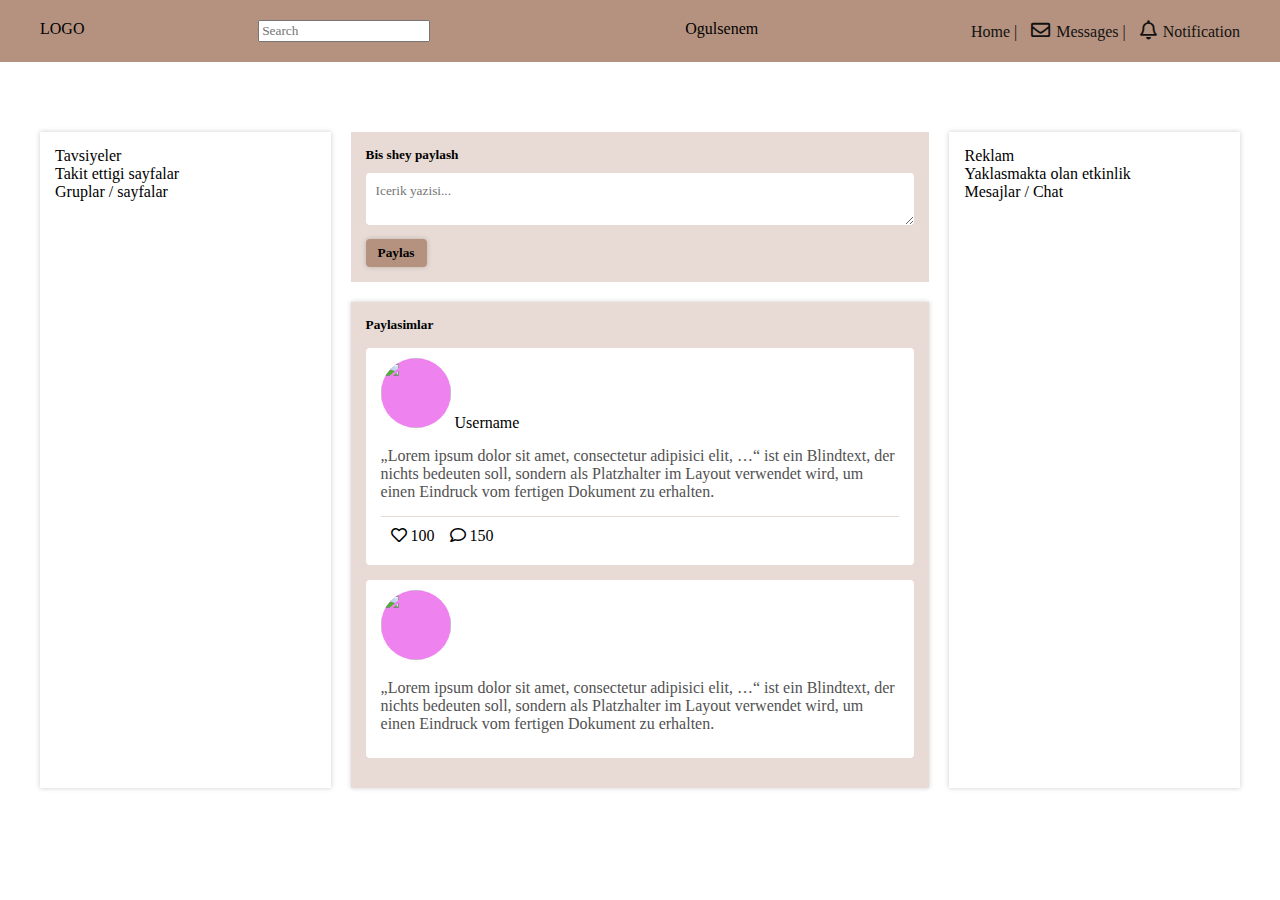
==== index.html @ 492d3bf8 "Home pg css" ====
<!DOCTYPE html>
<html lang="en">
<head>
    <meta charset="UTF-8">
    <meta http-equiv="X-UA-Compatible" content="IE=edge">
    <meta name="viewport" content="width=device-width, initial-scale=1.0">
    <title>Ana sayfa</title>
    <link rel="stylesheet" href="https://pro.fontawesome.com/releases/v5.10.0/css/all.css" crossorigin="anonymous">
    <link rel="stylesheet" href="style.css">

</head>
<body>
    <header>
        <div class="wrapper flex">
            <div class="logo">LOGO</div>
            <div class="search flex" >
                <input type="text" placeholder="Search">
                <div class="isim"> <img src=""> Ogulsenem</div>
            </div>
            <nav>
                <a href=""><i class="far fa-home"></i>  Home   |</a>
                <a href=""><i class="far fa-envelope"></i>Messages   |</a>
                <a href=""><i class="far fa-bell"></i>Notification   </a>
            </nav>            
        </div>

    </header>

    <main>
        <div class="wrapper flex">
            <aside>
                <div>Tavsiyeler</div>
                <div>Takit ettigi sayfalar</div>
                <div>Gruplar / sayfalar</div>
            </aside>
            <div class="container">
                <div class="tweet">
                    <h5>Bis shey paylash</h5>
                    <textarea placeholder="Icerik yazisi..."></textarea>
                    <button>Paylas</button>
                </div>

                <div class="paylasimlar">
                    <h5>Paylasimlar</h5>
                    <div class="box">
                        <div class="user_image">
                            <img src="" >
                            <span>Username</span>
                        </div>
                        <div class="content">
                            „Lorem ipsum dolor sit amet, consectetur adipisici elit, 
                            …“ ist ein Blindtext, der nichts bedeuten soll, 
                            sondern als Platzhalter im Layout verwendet wird, um einen 
                            Eindruck vom fertigen Dokument zu erhalten. 
                        </div>
                        <div class="content_unten">
                            <div class="like">
                                <i class="far fa-heart"></i>
                                <span>100</span>
                            </div>
                            <div class="comment">
                                <i class="far fa-comment"></i>
                                <span>150</span>
                            </div>
                        </div>

                    </div>

                    <div class="box">
                        <div class="user_image">
                            <img src="" alt="">
                        </div>
                        <div class="content">
                            „Lorem ipsum dolor sit amet, consectetur adipisici elit, 
                            …“ ist ein Blindtext, der nichts bedeuten soll, 
                            sondern als Platzhalter im Layout verwendet wird, um einen 
                            Eindruck vom fertigen Dokument zu erhalten. 
                        </div>

                    </div>
                </div>
            </div>
            <aside>
                <div>Reklam</div>
                <div>Yaklasmakta olan etkinlik </div>
                <div>Mesajlar / Chat</div>
            </aside>
        </div>
    </main>
</body>
</html>
---- style.css ----
*
{
    box-sizing: border-box;
    font-family: 'Times New Roman', Times, serif;
}

:root
{
    --primary: #B5927F;
    --secondary: #E8DBD5;
   
    
    --radius: 10px;
}
body
{
    margin:0;
}

.flex
{
    display:flex;
    justify-content: space-between;

}
.wrapper
{
    max-width: 1200px;
    margin: 0 auto;
}

a
{
    color:rgb(17, 17, 17);
    text-decoration: none;
}

h1, h2, h3, h4, h5
{
    margin:0;
}
/**********************HEADER*********************/
header
{
    background-color: var(--primary);
    padding: 20px 0;

}
header .search
{
    width: 500px;
}

header nav a
{
    margin-left: 10px;
}
header nav a i
{
    margin-right: 6px;
    font-size: 1.2em;
}
header nav a:hover
{
    border-bottom: 3px solid black;
}
/**********************MAIN*********************/
main
{
    padding: 70px 0;
}
aside
{
    width:25%;
    padding: 15px;
    box-shadow: 0px 0px 5px 0px rgb(0 0 0 / 20%);
    -webkit-box-shadow: 0px 0px 5px 0px rgb(0 0 0 / 20%);
}
.container
{
   width: 50%;
   margin: 0 20px;
}
.tweet
{
    background-color: var(--secondary);
    padding: 15px;
}
.tweet> textarea
{
    width:100%;
    margin: 10px 0;
    padding: 10px;
    border:none;
    outline:none;
    border-radius: 4px;
}
.tweet button
{
    padding: 6px 12px;
    border:none;
    outline:none;
    border-radius: 4px;
    background-color: var(--primary);
    font-weight: bold;
    cursor:pointer;
    box-shadow: 0px 0px 5px 0px rgb(0 0 0 / 20%);
    -webkit-box-shadow: 0px 0px 5px 0px rgb(0 0 0 / 20%);
}
.paylasimlar 
{
    margin-top: 20px;
    padding: 15px;
    background-color: var(--secondary);
    box-shadow: 0px 0px 5px 0px rgb(0 0 0 / 20%);
    -webkit-box-shadow: 0px 0px 5px 0px rgb(0 0 0 / 20%);
}
.box
{
    background-color:white;
    margin: 15px 0;
    padding: 10px 15px;
    border-radius: 4px;
}
.box .user_image img
{
    width: 70px;
    height: 70px;
    border-radius: 50%;
    background-color: violet;
}
.content
{
    margin: 15px 0;
    color:rgb(82, 81, 81);
}
.content_unten
{
   display:flex;
   padding: 10px;
   border-top: 1px solid var(--secondary); 
}
.content_unten div
{
    margin-right: 15px;
}
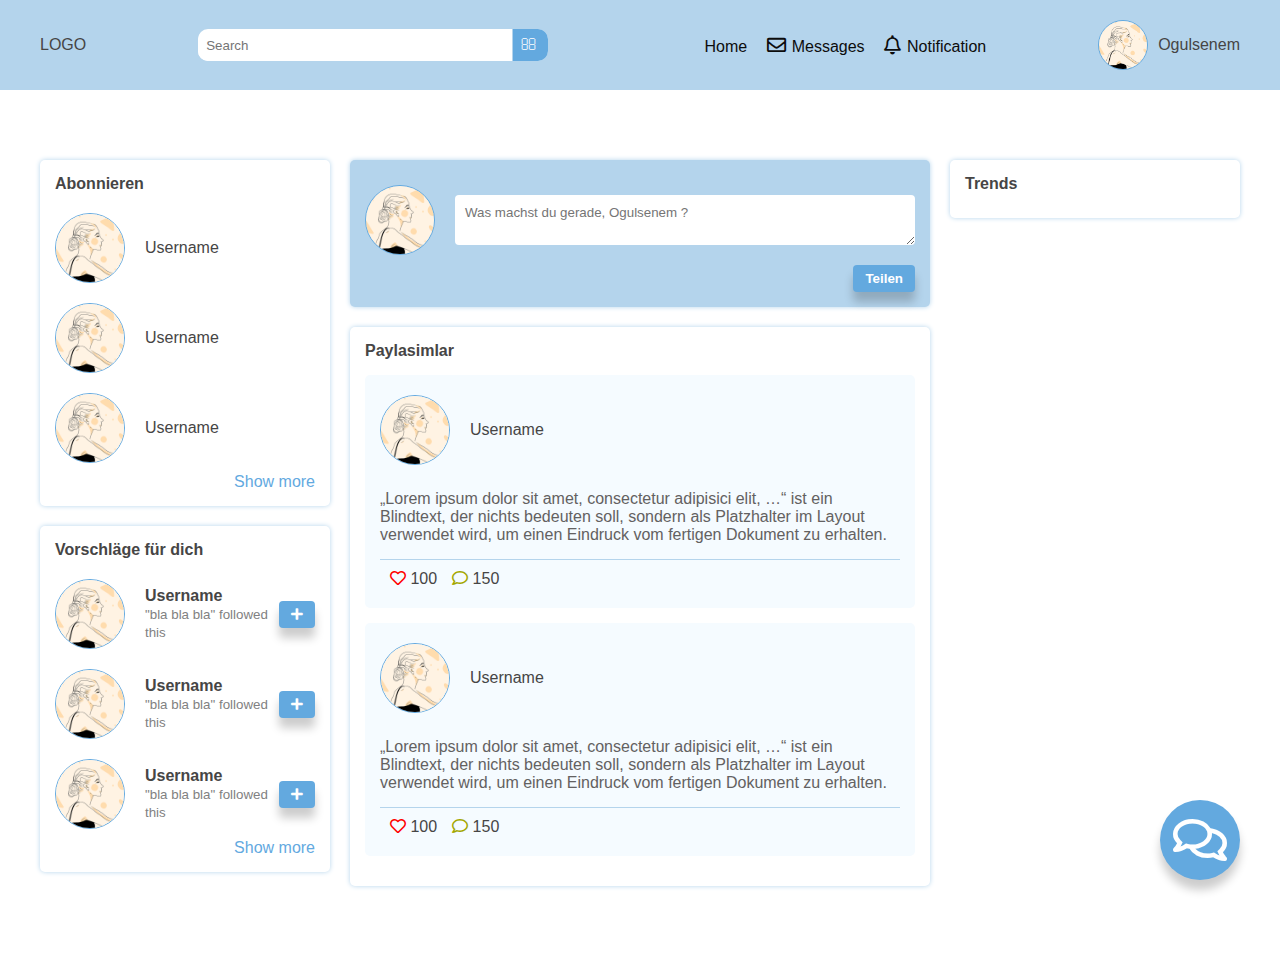
==== commit 1c4c6866: "home" ====
--- a/index.html
+++ b/index.html
@@ -11,17 +11,21 @@
 </head>
 <body>
     <header>
-        <div class="wrapper flex">
+        <div class="wrapper sp_btw">
             <div class="logo">LOGO</div>
-            <div class="search flex" >
+            <div class="search sp_btw" >
                 <input type="text" placeholder="Search">
-                <div class="isim"> <img src=""> Ogulsenem</div>
+                <i class="fal fa-search"></i>
             </div>
             <nav>
-                <a href=""><i class="far fa-home"></i>  Home   |</a>
-                <a href=""><i class="far fa-envelope"></i>Messages   |</a>
+                <a href=""><i class="far fa-home"></i>  Home </a>
+                <a href=""><i class="far fa-envelope"></i>Messages </a>
                 <a href=""><i class="far fa-bell"></i>Notification   </a>
-            </nav>            
+            </nav>  
+            <div class="user_image"> 
+                <img src="bild/woman.png"> 
+                <span>Ogulsenem</span> 
+            </div>          
         </div>
 
     </header>
@@ -29,22 +33,70 @@
     <main>
         <div class="wrapper flex">
             <aside>
-                <div>Tavsiyeler</div>
-                <div>Takit ettigi sayfalar</div>
-                <div>Gruplar / sayfalar</div>
+                <div class="abonnieren">
+                    <h4> Abonnieren</h4>
+                    <div class="user_image ">
+                        <img src="bild/woman.png" >
+                        <span>Username</span>
+                    </div>
+                    <div class="user_image ">
+                        <img src="bild/woman.png" >
+                        <span>Username</span>
+                    </div>
+                    <div class="user_image">
+                        <img src="bild/woman.png" >
+                        <span>Username</span>
+                    </div>
+                    <div class="show_more">
+                        <a href="">Show more</a>
+                    </div>
+                </div>
+                <div class="vorschlage">
+                    <h4> Vorschläge für dich</h4>
+                    <div class="user_image ">
+                        <img src="bild/woman.png" >
+                        <div>
+                            <b>Username</b> <br>
+                            <small> "bla bla bla" followed this</small>
+                        </div>
+                        <button><i class="fas fa-plus"></i></button>
+                    </div>
+                    <div class="user_image ">
+                        <img src="bild/woman.png" >
+                        <div>
+                            <b>Username</b> <br>
+                            <small> "bla bla bla" followed this</small>
+                        </div>
+                        <button><i class="fas fa-plus"></i></button>
+                    </div>
+                    <div class="user_image ">
+                        <img src="bild/woman.png" >
+                        <div>
+                            <b>Username</b> <br>
+                            <small> "bla bla bla" followed this</small>
+                        </div>
+                        <button><i class="fas fa-plus"></i></button>
+                    </div>
+
+                    <div class="show_more">
+                        <a href="">Show more</a>
+                    </div>
+                </div>
             </aside>
             <div class="container">
-                <div class="tweet">
-                    <h5>Bis shey paylash</h5>
-                    <textarea placeholder="Icerik yazisi..."></textarea>
-                    <button>Paylas</button>
+                <div class="teilen">
+                    <div class="user_image">
+                        <img src="bild/woman.png" >
+                        <textarea placeholder="Was machst du gerade, Ogulsenem ?"></textarea>
+                    </div>
+                    <button>Teilen</button>
                 </div>
 
                 <div class="paylasimlar">
-                    <h5>Paylasimlar</h5>
+                    <h4>Paylasimlar</h4>
                     <div class="box">
                         <div class="user_image">
-                            <img src="" >
+                            <img src="bild/woman.png" >
                             <span>Username</span>
                         </div>
                         <div class="content">
@@ -68,7 +120,8 @@
 
                     <div class="box">
                         <div class="user_image">
-                            <img src="" alt="">
+                            <img src="bild/woman.png" >
+                            <span>Username</span>
                         </div>
                         <div class="content">
                             „Lorem ipsum dolor sit amet, consectetur adipisici elit, 
@@ -76,14 +129,28 @@
                             sondern als Platzhalter im Layout verwendet wird, um einen 
                             Eindruck vom fertigen Dokument zu erhalten. 
                         </div>
+                        <div class="content_unten">
+                            <div class="like">
+                                <i class="far fa-heart"></i>
+                                <span>100</span>
+                            </div>
+                            <div class="comment">
+                                <i class="far fa-comment"></i>
+                                <span>150</span>
+                            </div>
+                        </div>
 
                     </div>
+
                 </div>
             </div>
             <aside>
-                <div>Reklam</div>
-                <div>Yaklasmakta olan etkinlik </div>
-                <div>Mesajlar / Chat</div>
+                <div class="trends">
+                    <h4>Trends</h4>
+                </div>
+                <div class="nachrichten">
+                   <button><i class="far fa-comments"></i> </button> 
+                </div>
             </aside>
         </div>
     </main>
--- a/style.css
+++ b/style.css
@@ -1,27 +1,33 @@
 *
 {
     box-sizing: border-box;
-    font-family: 'Times New Roman', Times, serif;
+    font-family: 'Segoe UI', Tahoma, Geneva, Verdana, sans-serif;
 }
 
 :root
 {
-    --primary: #B5927F;
-    --secondary: #E8DBD5;
+    --primary: #B4D4EC;
+    --secondary: #F5FBFF;
+    --accent: #63a9df;
    
     
-    --radius: 10px;
+    --radius: 5px;
 }
 body
 {
     margin:0;
-}
-
-.flex
+    color:rgb(70, 69, 69);
+}
+
+.sp_btw
 {
     display:flex;
     justify-content: space-between;
-
+    align-items: center;
+}
+.flex
+{
+    display:flex;
 }
 .wrapper
 {
@@ -31,8 +37,32 @@
 
 a
 {
-    color:rgb(17, 17, 17);
+    color:var(--accent);
     text-decoration: none;
+}
+a:hover
+{
+    text-decoration: underline;
+}
+input
+{
+    outline:none;
+    border:none;
+    padding: 8px;
+    border-radius: 10px;
+}
+button
+{
+    padding: 6px 12px;
+    border:none;
+    outline:none;
+    border-radius: 4px;
+    background-color:var(--accent);
+    color:white;
+    font-weight: bold;
+    cursor:pointer;
+    box-shadow: 0px 10px 10px 0px rgb(0 0 0 / 20%);
+    -webkit-box-shadow: 0px 10px 10px 0px rgb(0 0 0 / 20%);
 }
 
 h1, h2, h3, h4, h5
@@ -43,17 +73,32 @@
 header
 {
     background-color: var(--primary);
-    padding: 20px 0;
-
-}
+    padding: 10px 0;
+}
+
 header .search
 {
-    width: 500px;
-}
-
+    width: 350px;
+    background-color: white;
+    border-radius: 10px;
+}
+header .search i
+{
+    background-color: var(--accent);
+    border-left: 1px solid var(--primary);
+    padding:8px;
+    padding-right: 12px;
+    border-radius: 0 10px 10px 0;
+    color:white;
+}
 header nav a
 {
-    margin-left: 10px;
+    color: rgb(12, 12, 12);
+    margin-left: 15px;
+}
+header nav a:hover
+{
+    text-decoration: none;
 }
 header nav a i
 {
@@ -64,6 +109,12 @@
 {
     border-bottom: 3px solid black;
 }
+header .user_image img
+{
+    width: 50px;
+    height: 50px;
+    margin-right: 10px;
+}
 /**********************MAIN*********************/
 main
 {
@@ -71,22 +122,47 @@
 }
 aside
 {
-    width:25%;
+    width:25%;  
+    position: relative;
+}
+.abonnieren, .vorschlage, .trends
+{
+    border-radius: var(--radius);
     padding: 15px;
-    box-shadow: 0px 0px 5px 0px rgb(0 0 0 / 20%);
-    -webkit-box-shadow: 0px 0px 5px 0px rgb(0 0 0 / 20%);
-}
+    margin-bottom: 20px;
+    box-shadow: 0px 0px 5px 0px var(--primary);
+    -webkit-box-shadow: 0px 0px 5px 0px var(--primary);
+}
+.vorschlage .user_image button
+{
+    margin-left: 10px;
+}
+.vorschlage small
+{
+    color:rgb(129, 129, 129);
+}
+.abonnieren .show_more, .vorschlage .show_more 
+{
+    text-align: right;
+}
+/**************** MAIN - Center column **********/
 .container
 {
    width: 50%;
    margin: 0 20px;
 }
-.tweet
-{
-    background-color: var(--secondary);
+.teilen, .paylasimlar
+{
+    background-color: var(--primary);
+    box-shadow: 0px 0px 5px 0px var(--primary);
+    -webkit-box-shadow: 0px 0px 5px 0px var(--primary);
+    border-radius: var(--radius);
     padding: 15px;
 }
-.tweet> textarea
+.teilen{
+    text-align: right;
+}
+.teilen textarea
 {
     width:100%;
     margin: 10px 0;
@@ -95,52 +171,96 @@
     outline:none;
     border-radius: 4px;
 }
-.tweet button
+.teilen button
 {
     padding: 6px 12px;
     border:none;
     outline:none;
     border-radius: 4px;
-    background-color: var(--primary);
+    background-color:var(--accent);
+    color:white;
     font-weight: bold;
     cursor:pointer;
-    box-shadow: 0px 0px 5px 0px rgb(0 0 0 / 20%);
-    -webkit-box-shadow: 0px 0px 5px 0px rgb(0 0 0 / 20%);
+    box-shadow: 0px 10px 10px 0px rgb(0 0 0 / 20%);
+    -webkit-box-shadow: 0px 10px 10px 0px rgb(0 0 0 / 20%);
 }
 .paylasimlar 
 {
     margin-top: 20px;
-    padding: 15px;
-    background-color: var(--secondary);
-    box-shadow: 0px 0px 5px 0px rgb(0 0 0 / 20%);
-    -webkit-box-shadow: 0px 0px 5px 0px rgb(0 0 0 / 20%);
-}
-.box
-{
-    background-color:white;
-    margin: 15px 0;
-    padding: 10px 15px;
-    border-radius: 4px;
-}
-.box .user_image img
+    background-color: white;
+}
+.user_image
+{
+    padding: 10px 0;
+    display: flex;
+    align-items: center;
+}
+ .user_image img
 {
     width: 70px;
     height: 70px;
     border-radius: 50%;
-    background-color: violet;
-}
+    border: 1px solid var(--accent);
+    margin-right: 20px;
+}
+.box
+{
+    background-color:var(--secondary);
+    margin: 15px 0;
+    padding: 10px 15px;
+    border-radius: var(--radius);
+}
+h4
+{
+    margin-bottom: 10px;
+}
+
 .content
 {
     margin: 15px 0;
-    color:rgb(82, 81, 81);
+    color:rgb(99, 97, 97);
 }
 .content_unten
 {
    display:flex;
    padding: 10px;
-   border-top: 1px solid var(--secondary); 
+   border-top: 1px solid var(--primary); 
+}
+.content_unten .like i
+{
+    color: red;
+}
+.content_unten .comment i
+{
+    color: rgb(164, 167, 0);
 }
 .content_unten div
 {
     margin-right: 15px;
 }
+
+.nachrichten
+{
+    width: 100%;
+    display: flex;
+    justify-content: right;
+}
+
+.nachrichten button
+{
+    width: 80px;
+    height:80px;
+    font-size: 3em;
+    border-radius: 50%;
+
+    
+    position: fixed;
+    bottom:20px;
+
+
+    display: flex;
+    justify-content: center;
+    align-items: center;
+
+    
+}
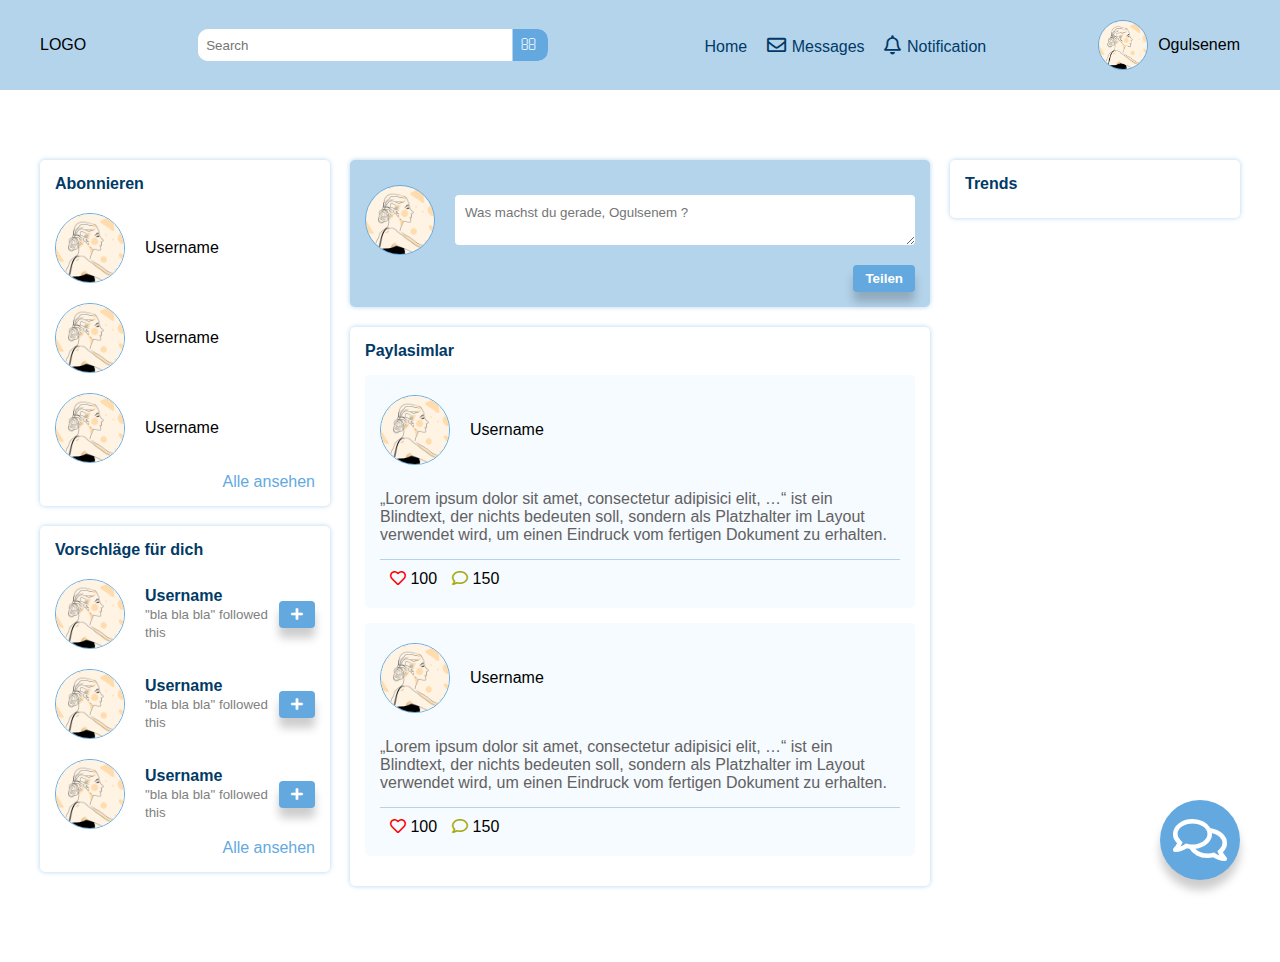
==== commit 8597b71e: "setUp profil" ====
--- a/index.html
+++ b/index.html
@@ -48,9 +48,11 @@
                         <span>Username</span>
                     </div>
                     <div class="show_more">
-                        <a href="">Show more</a>
+                        <a href="">Alle ansehen</a>
                     </div>
                 </div>
+
+
                 <div class="vorschlage">
                     <h4> Vorschläge für dich</h4>
                     <div class="user_image ">
@@ -79,10 +81,11 @@
                     </div>
 
                     <div class="show_more">
-                        <a href="">Show more</a>
+                        <a href="">Alle ansehen</a>
                     </div>
                 </div>
             </aside>
+            
             <div class="container">
                 <div class="teilen">
                     <div class="user_image">
--- a/style.css
+++ b/style.css
@@ -2,6 +2,7 @@
 {
     box-sizing: border-box;
     font-family: 'Segoe UI', Tahoma, Geneva, Verdana, sans-serif;
+    
 }
 
 :root
@@ -10,13 +11,11 @@
     --secondary: #F5FBFF;
     --accent: #63a9df;
    
-    
     --radius: 5px;
 }
 body
 {
     margin:0;
-    color:rgb(70, 69, 69);
 }
 
 .sp_btw
@@ -65,9 +64,10 @@
     -webkit-box-shadow: 0px 10px 10px 0px rgb(0 0 0 / 20%);
 }
 
-h1, h2, h3, h4, h5
+h1, h2, h3, h4, h5, b
 {
     margin:0;
+    color:#013a66;
 }
 /**********************HEADER*********************/
 header
@@ -93,7 +93,7 @@
 }
 header nav a
 {
-    color: rgb(12, 12, 12);
+    color: #013a66;
     margin-left: 15px;
 }
 header nav a:hover
@@ -102,6 +102,7 @@
 }
 header nav a i
 {
+    color: #013a66;
     margin-right: 6px;
     font-size: 1.2em;
 }
@@ -159,8 +160,10 @@
     border-radius: var(--radius);
     padding: 15px;
 }
-.teilen{
+.teilen
+{
     text-align: right;
+    margin-bottom: 20px;
 }
 .teilen textarea
 {
@@ -186,7 +189,6 @@
 }
 .paylasimlar 
 {
-    margin-top: 20px;
     background-color: white;
 }
 .user_image
